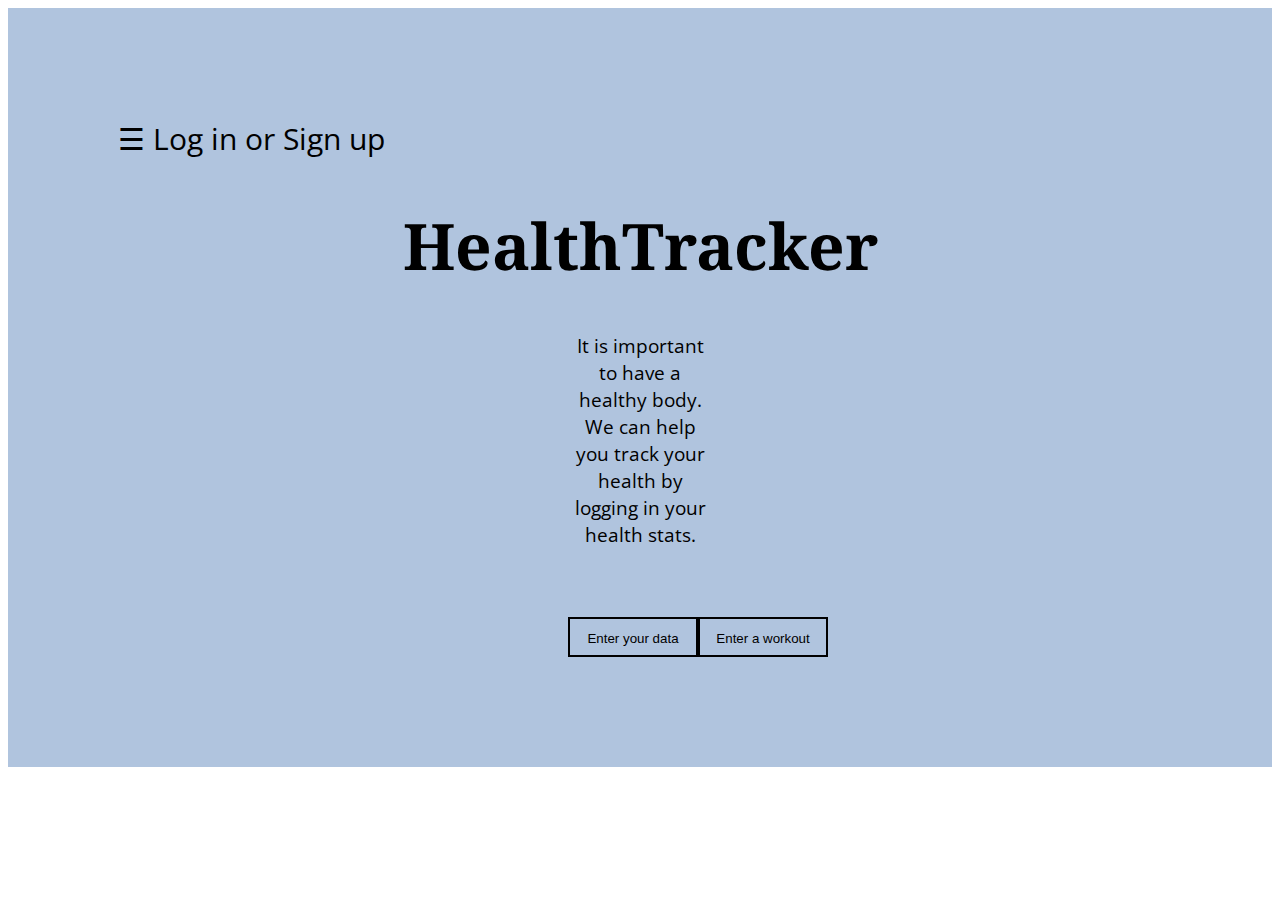
==== index.html @ e38f656a "added all the files to the repo!" ====
<!DOCTYPE html>
<html>
    <head>
        <title>HealthTracker</title>
        <meta charset="UTF-8">
        <link rel="stylesheet" href="style.css">
        <link rel="preconnect" href="https://fonts.googleapis.com">
        <link rel="preconnect" href="https://fonts.gstatic.com" crossorigin>
        <link href="https://fonts.googleapis.com/css2?family=Open+Sans:wght@700&display=swap" rel="stylesheet">
        <link rel="preconnect" href="https://fonts.googleapis.com">
        <link rel="preconnect" href="https://fonts.gstatic.com" crossorigin>
        <link href="https://fonts.googleapis.com/css2?family=Noto+Serif:wght@700&display=swap" rel="stylesheet">
        
    </head>
    <body>
        <div class="main_container">
            <div class="content">
                <div id="mySidenav" class="sidenav">
                    <a href="javascript:void(0)" class="closebtn" onclick="closeNav()">&times;</a>
                    <a href="#Log In">Log In</a>
                    <a href="#Sign Up">Sign Up</a>
                </div>
                <span id="loginorsignup" style="font-size:30px;cursor:pointer" onclick="openNav()">&#9776; Log in or Sign up</span>
                <script>
                    function openNav() {
                      document.getElementById("mySidenav").style.width = "250px";
                    }
                    
                    function closeNav() {
                      document.getElementById("mySidenav").style.width = "0";
                    }
                    </script>
                <div class="title">
                    <h1>HealthTracker</h1>
                    <p id="main_p">It is important to have a healthy body. We can help you track your health by logging in your health stats.</p>
                </div>
                <div class="options_container">
                    <div class="option1">
                        <button class="btn1"><span>Enter your data</span></button>
                    </div>
                    <div class="option2">
                        <button class="btn1"><span>Enter a workout</span></button>
                    </div>
                </div>    
            </div>
        </div>
    </body>
</html>
---- style.css ----
.body {
    margin: auto;
    max-width: 2580px;
    
}



.main_container {
    padding: 100px;
    background-color: #B0C4DE;

}

.content {
    padding: 10px;
    
}

.title h1{
    text-align: center;
    font-family: 'Noto Serif', serif;
    font-size: 4em;
}

#main_p {
    text-align: center;
    font-family: 'Open Sans', sans-serif;
    font-size: 120%;
    padding-left: 450px;
    padding-right: 450px;
}

.options_container {
    display: flex;
    justify-content: space-evenly;
}

.option1 {
    padding-left: 450px;
    padding-top: 50px;
}

.option2 {
    padding-right: 450px;
    padding-top: 50px;
}

.btn1 {
    width: 130px;
    height: 40px;
    padding: 10px 25px;
    border: 2px solid #000;
    font-family: 'Lato', sans-serif;
    font-weight: 500;
    background: transparent;
    cursor: pointer;
    transition: all 0.3s ease;
    position: relative;
    display: inline-block;
    line-height: 39px;
    padding: 0;  
}

.btn1 span {
    position: relative;
    display: block;
    width: 100%;
    height: 100%;
}

.btn1:hover{
    background: transparent;
    color: #000;
}

.btn1:before,
.btn1:after {
  position: absolute;
  content: "";
  left: 0;
  top: 0;
  background: #000;
  transition: all 0.3s ease;
}

.btn1:before {
    height: 0%;
    width: 2px;
}

.btn1:after {
    width: 0%;
    height: 2px;
}

.btn1:hover:before {
    height: 100%;
}

.btn1:hover:after {
    width: 100%;
}

.btn1 span:before,
.btn1 span:after {
    position: absolute;
    content: "";
    right: 0;
    bottom: 0;
    background: #000;
    transition: all 0.3s ease;
}


.btn1 span:before {
    width: 2px;
    height: 0%;
}


.btn1 span:after {
    width: 0%;
    height: 2px;
}


.btn1 span:hover:before {
    height: 100%;
}


.btn1 span:hover:after {
    width: 100%;
}

.sidenav {
    height: 100%;
    width: 0;
    position: fixed;
    z-index: 1;
    top: 0;
    left: 0;
    background-color: #111;
    overflow-x: hidden;
    transition: 0.5s;
    padding-top: 60px;
    
}

  
.sidenav a {
    padding: 8px 8px 8px 32px;
    text-decoration: none;
    font-size: 25px;
    color: #818181;
    display: block;
    transition: 0.3s;
    font-family: 'Open Sans', sans-serif;
}
  
.sidenav a:hover {
    color: #f1f1f1;
}
  
.sidenav .closebtn {
    position: absolute;
    top: 0;
    right: 25px;
    font-size: 36px;
    margin-left: 50px;
}
  
@media screen and (max-height: 450px) {
    .sidenav {padding-top: 15px;}
    .sidenav a {font-size: 18px;}
}

#loginorsignup {
    font-family: 'Open Sans', sans-serif;
}
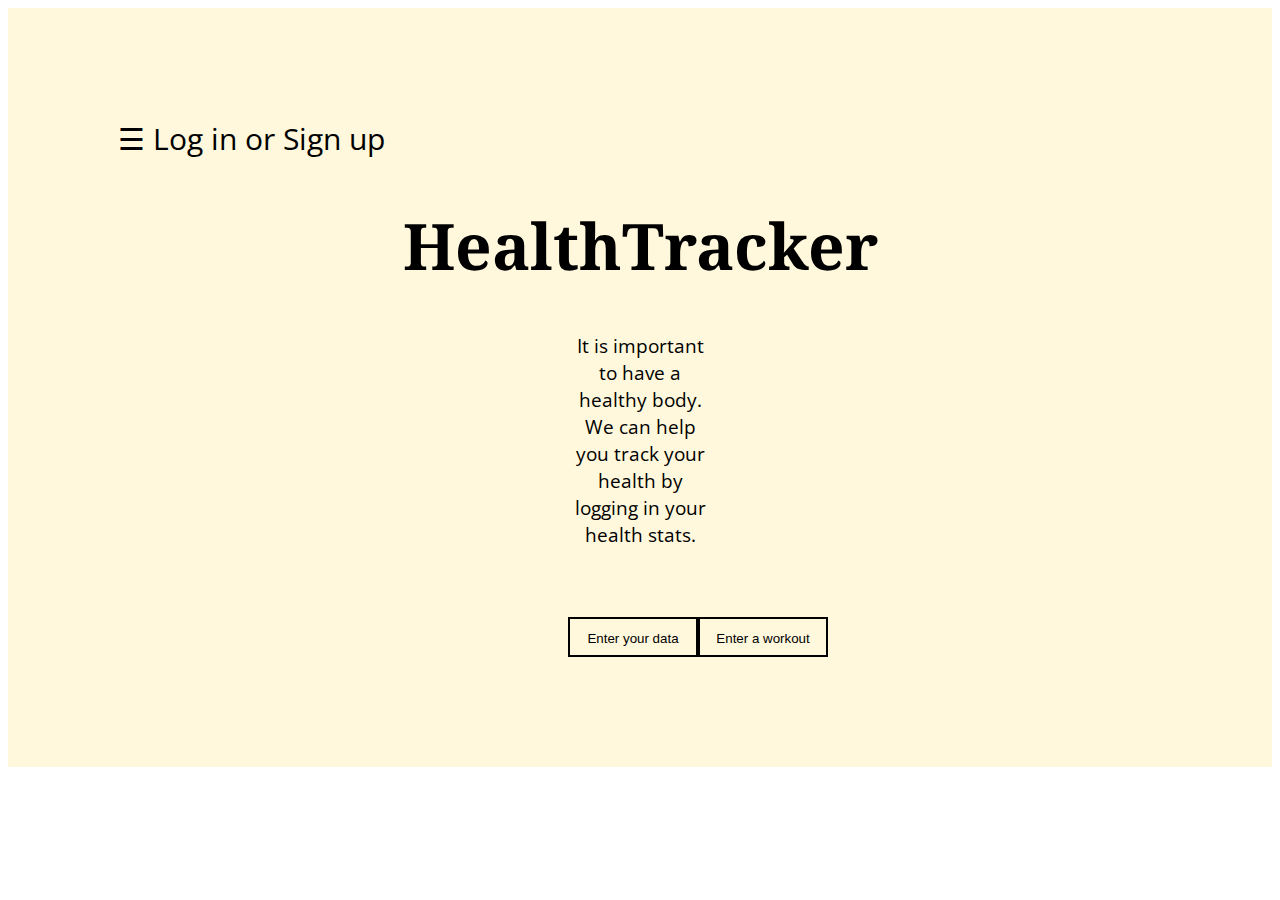
==== commit f0b839fc: "added the login page" ====
--- a/index.html
+++ b/index.html
@@ -10,26 +10,17 @@
         <link rel="preconnect" href="https://fonts.googleapis.com">
         <link rel="preconnect" href="https://fonts.gstatic.com" crossorigin>
         <link href="https://fonts.googleapis.com/css2?family=Noto+Serif:wght@700&display=swap" rel="stylesheet">
-        
     </head>
     <body>
+        <script src="Script.js"></script>
         <div class="main_container">
             <div class="content">
                 <div id="mySidenav" class="sidenav">
                     <a href="javascript:void(0)" class="closebtn" onclick="closeNav()">&times;</a>
-                    <a href="#Log In">Log In</a>
-                    <a href="#Sign Up">Sign Up</a>
+                    <a href="login.html">Log In</a>
+                    <a href="login.html">Sign Up</a>
                 </div>
                 <span id="loginorsignup" style="font-size:30px;cursor:pointer" onclick="openNav()">&#9776; Log in or Sign up</span>
-                <script>
-                    function openNav() {
-                      document.getElementById("mySidenav").style.width = "250px";
-                    }
-                    
-                    function closeNav() {
-                      document.getElementById("mySidenav").style.width = "0";
-                    }
-                    </script>
                 <div class="title">
                     <h1>HealthTracker</h1>
                     <p id="main_p">It is important to have a healthy body. We can help you track your health by logging in your health stats.</p>
--- a/style.css
+++ b/style.css
@@ -8,7 +8,7 @@
 
 .main_container {
     padding: 100px;
-    background-color: #B0C4DE;
+    background-color: cornsilk;
 
 }
 
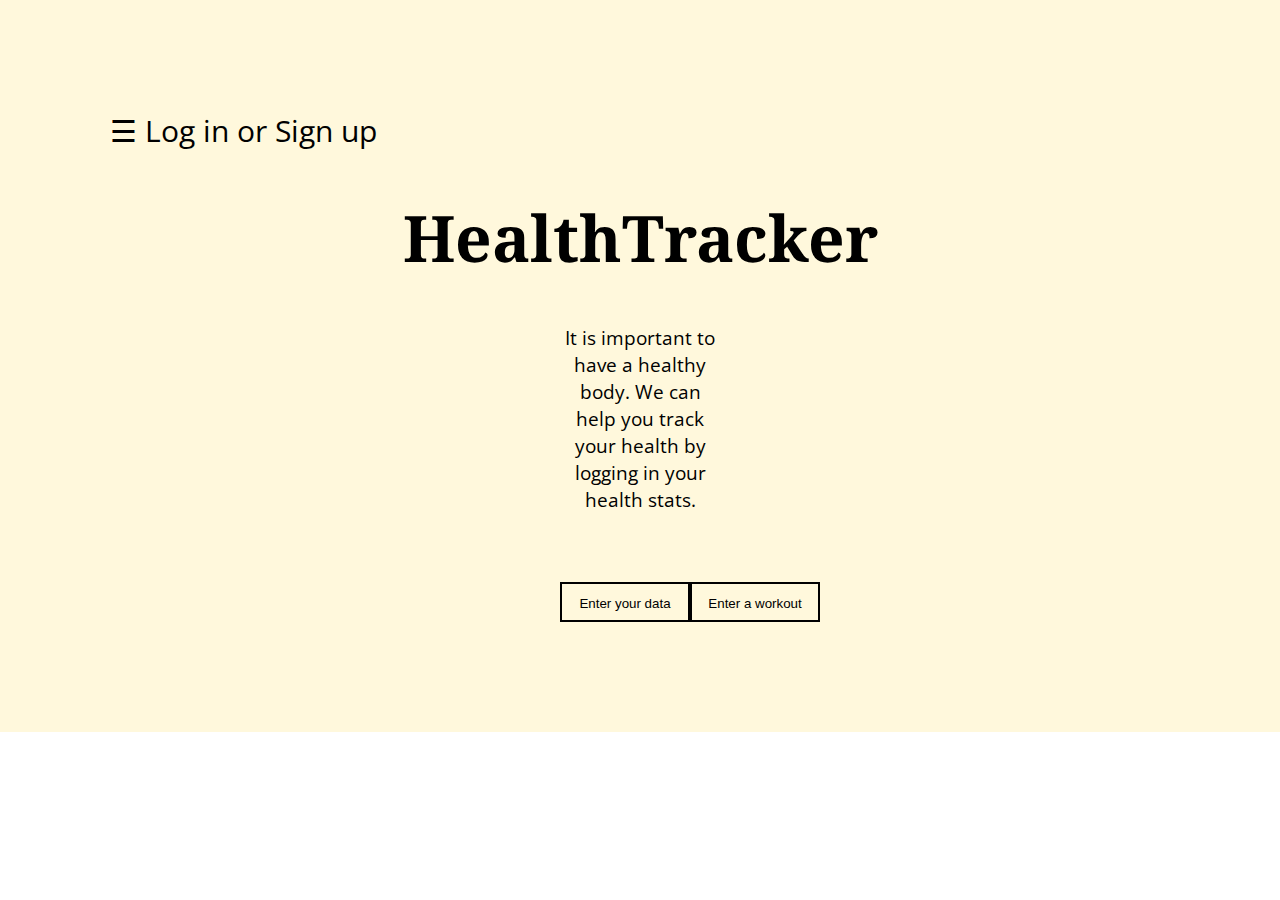
==== commit 56add787: "made changes to the login page" ====
--- a/index.html
+++ b/index.html
@@ -11,7 +11,7 @@
         <link rel="preconnect" href="https://fonts.gstatic.com" crossorigin>
         <link href="https://fonts.googleapis.com/css2?family=Noto+Serif:wght@700&display=swap" rel="stylesheet">
     </head>
-    <body>
+    <body class="body">
         <script src="Script.js"></script>
         <div class="main_container">
             <div class="content">
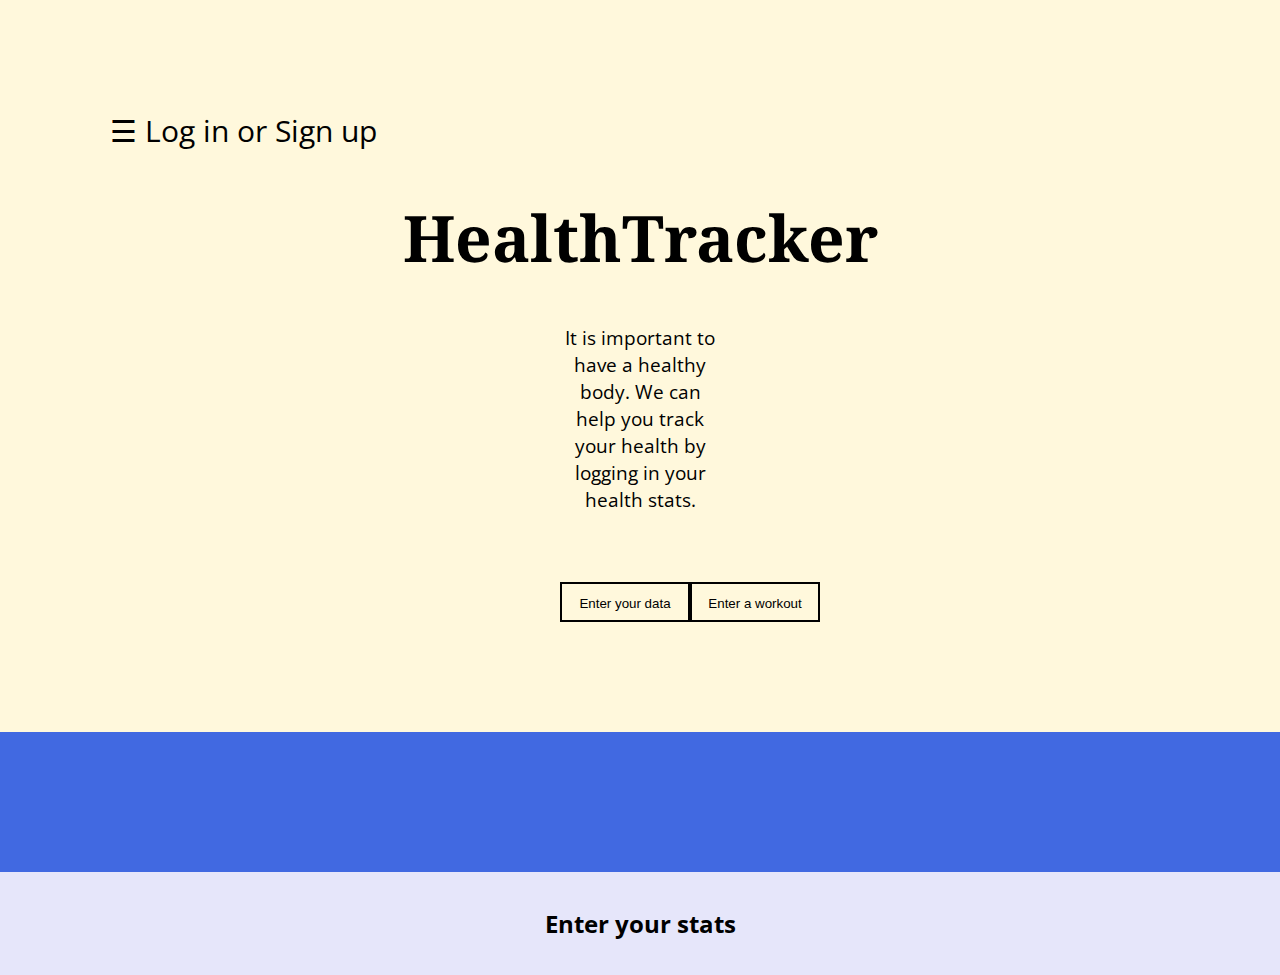
==== commit b3e6115a: "working on the next part" ====
--- a/index.html
+++ b/index.html
@@ -13,7 +13,7 @@
     </head>
     <body class="body">
         <script src="Script.js"></script>
-        <div class="main_container">
+        <div class="first_part">
             <div class="content">
                 <div id="mySidenav" class="sidenav">
                     <a href="javascript:void(0)" class="closebtn" onclick="closeNav()">&times;</a>
@@ -35,5 +35,9 @@
                 </div>    
             </div>
         </div>
+        <div class="sec_part"></div>
+        <div class="third_part">
+            <h2>Enter your stats</h2>
+        </div>
     </body>
 </html>--- a/style.css
+++ b/style.css
@@ -6,10 +6,9 @@
 
 
 
-.main_container {
+.first_part {
     padding: 100px;
     background-color: cornsilk;
-
 }
 
 .content {
@@ -178,4 +177,16 @@
 
 #loginorsignup {
     font-family: 'Open Sans', sans-serif;
+}
+
+.sec_part {
+    background-color: #4169E1;
+    padding: 70px;
+}
+
+.third_part {
+    padding: 15px;
+    font-family: 'Open Sans', sans-serif;
+    background-color: #E6E6FA;
+    text-align: center;
 }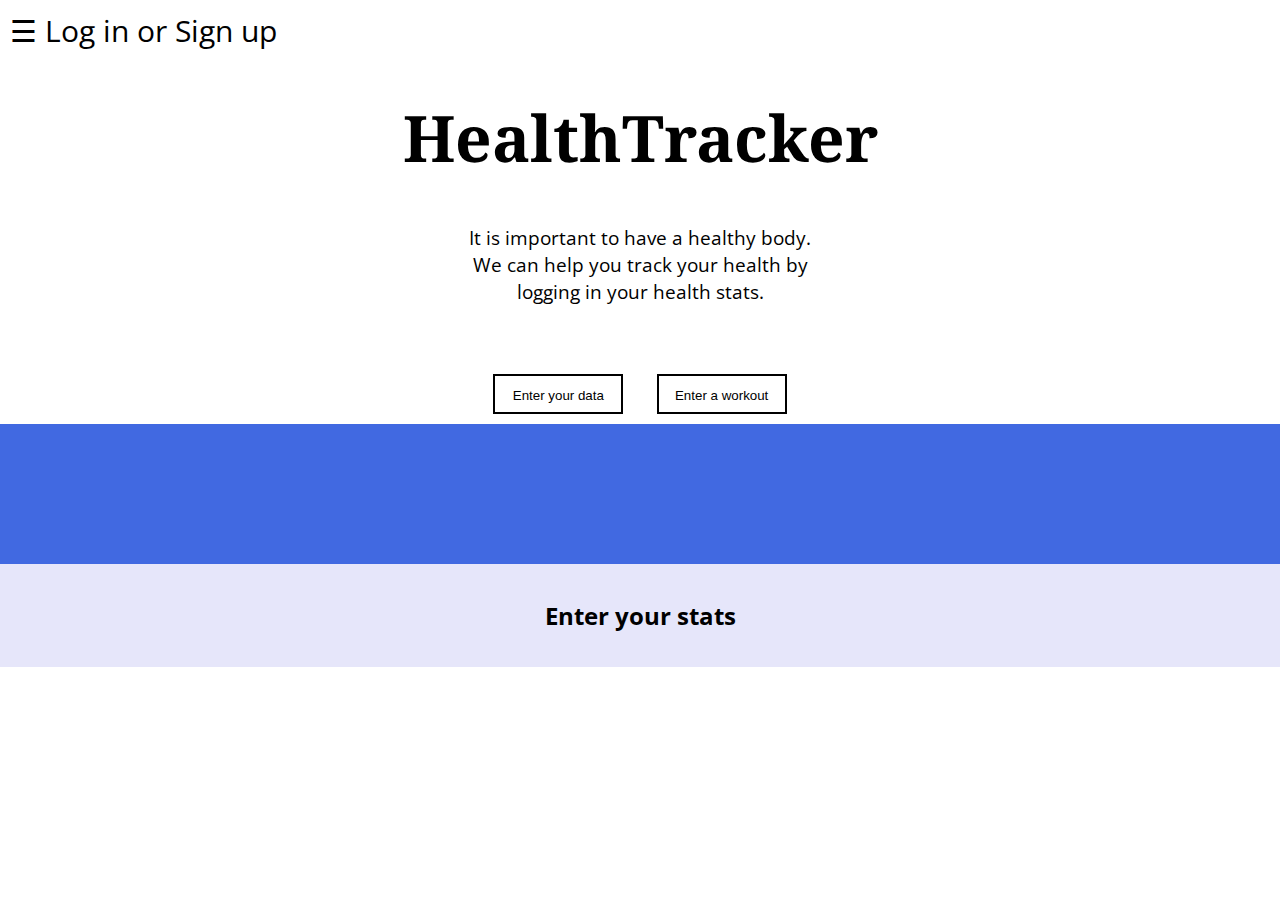
==== commit b5931cce: "trying to fix something" ====
--- a/index.html
+++ b/index.html
@@ -13,7 +13,7 @@
     </head>
     <body class="body">
         <script src="Script.js"></script>
-        <div class="first_part">
+        <div class="main_container">
             <div class="content">
                 <div id="mySidenav" class="sidenav">
                     <a href="javascript:void(0)" class="closebtn" onclick="closeNav()">&times;</a>
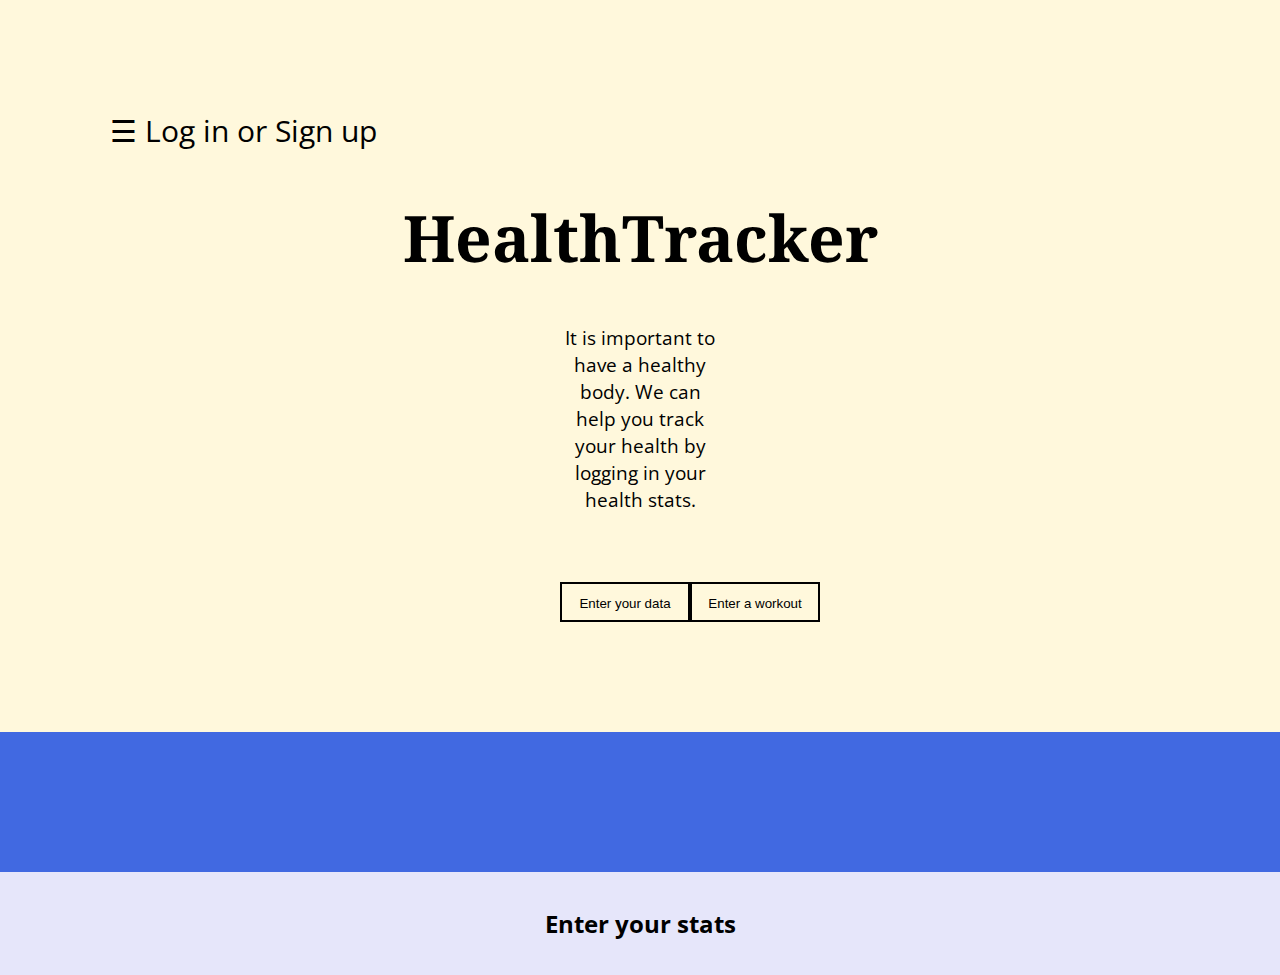
==== commit 4d0a8434: "Merge branch 'main' of https://github.com/IBWThunder/HealthTracker" ====
--- a/index.html
+++ b/index.html
@@ -13,7 +13,7 @@
     </head>
     <body class="body">
         <script src="Script.js"></script>
-        <div class="main_container">
+        <div class="first_part">
             <div class="content">
                 <div id="mySidenav" class="sidenav">
                     <a href="javascript:void(0)" class="closebtn" onclick="closeNav()">&times;</a>
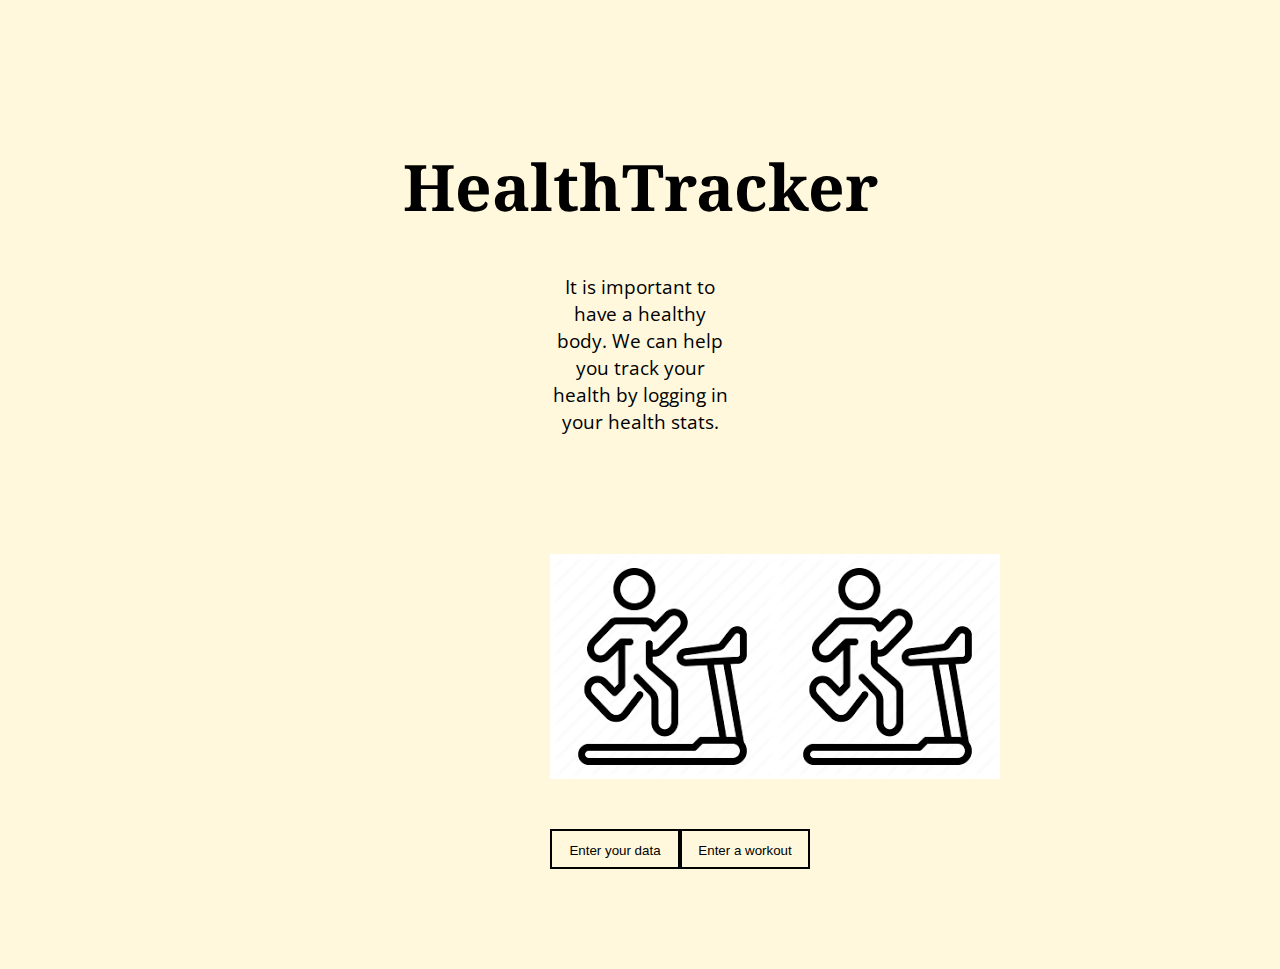
==== commit 58f791a4: "..." ====
--- a/index.html
+++ b/index.html
@@ -14,16 +14,13 @@
     <body class="body">
         <script src="Script.js"></script>
         <div class="first_part">
-            <div class="content">
-                <div id="mySidenav" class="sidenav">
-                    <a href="javascript:void(0)" class="closebtn" onclick="closeNav()">&times;</a>
-                    <a href="login.html">Log In</a>
-                    <a href="login.html">Sign Up</a>
-                </div>
-                <span id="loginorsignup" style="font-size:30px;cursor:pointer" onclick="openNav()">&#9776; Log in or Sign up</span>
                 <div class="title">
                     <h1>HealthTracker</h1>
                     <p id="main_p">It is important to have a healthy body. We can help you track your health by logging in your health stats.</p>
+                </div>
+                <div class="imgs">
+                    <img id="img1" src="images/work.png">
+                    <img id="img2" src="images/work.png">
                 </div>
                 <div class="options_container">
                     <div class="option1">
@@ -35,9 +32,5 @@
                 </div>    
             </div>
         </div>
-        <div class="sec_part"></div>
-        <div class="third_part">
-            <h2>Enter your stats</h2>
-        </div>
     </body>
 </html>--- a/style.css
+++ b/style.css
@@ -1,14 +1,13 @@
 .body {
     margin: auto;
-    max-width: 2580px;
-    
+    max-width: 2100px;
+    background-color: cornsilk;
 }
 
 
 
 .first_part {
     padding: 100px;
-    background-color: cornsilk;
 }
 
 .content {
@@ -133,60 +132,17 @@
     width: 100%;
 }
 
-.sidenav {
-    height: 100%;
-    width: 0;
-    position: fixed;
-    z-index: 1;
-    top: 0;
-    left: 0;
-    background-color: #111;
-    overflow-x: hidden;
-    transition: 0.5s;
-    padding-top: 60px;
-    
+.imgs {
+    display: flex;
+    justify-content: space-evenly;
 }
 
-  
-.sidenav a {
-    padding: 8px 8px 8px 32px;
-    text-decoration: none;
-    font-size: 25px;
-    color: #818181;
-    display: block;
-    transition: 0.3s;
-    font-family: 'Open Sans', sans-serif;
-}
-  
-.sidenav a:hover {
-    color: #f1f1f1;
-}
-  
-.sidenav .closebtn {
-    position: absolute;
-    top: 0;
-    right: 25px;
-    font-size: 36px;
-    margin-left: 50px;
-}
-  
-@media screen and (max-height: 450px) {
-    .sidenav {padding-top: 15px;}
-    .sidenav a {font-size: 18px;}
+#img1 {
+    padding-top: 100px;
+    padding-left: 450px;
 }
 
-#loginorsignup {
-    font-family: 'Open Sans', sans-serif;
-}
-
-.sec_part {
-    background-color: #4169E1;
-    padding: 70px;
-}
-
-.third_part {
-    padding: 15px;
-    font-family: 'Open Sans', sans-serif;
-    background-color: #E6E6FA;
-    text-align: center;
+#img2 {
+    padding-top: 100px;
+    padding-right: 450px;
 }